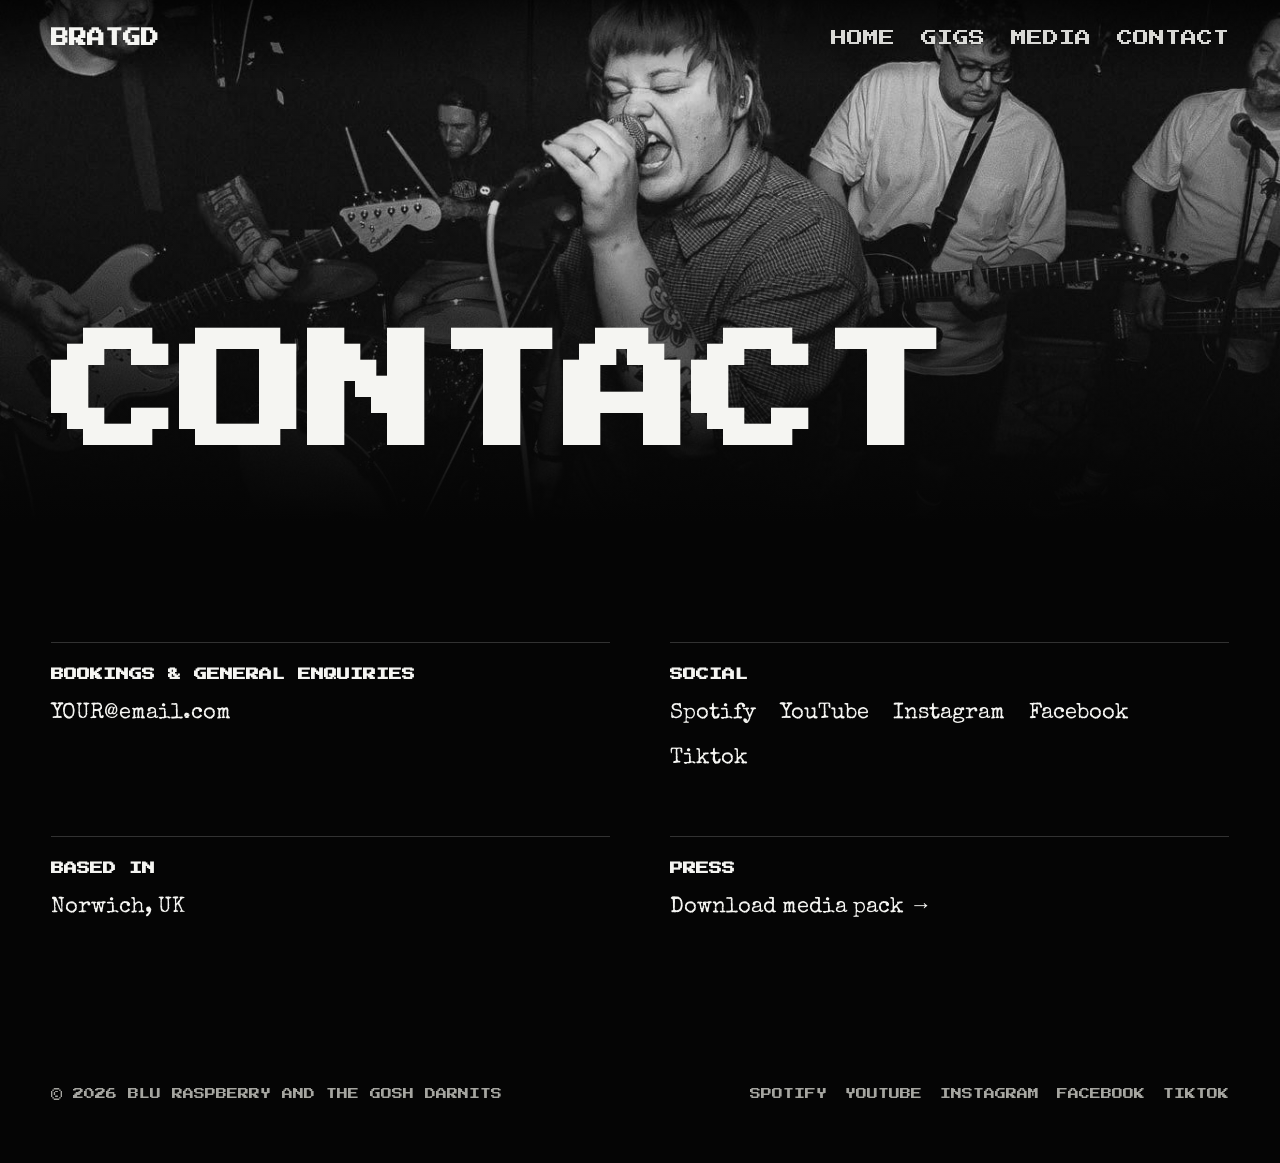
==== contact.html @ cef3042d "Add files via upload" ====
<!doctype html>
<html lang="en">

<head>
  <meta charset="utf-8">
  <meta name="viewport" content="width=device-width, initial-scale=1">

  <title>Contact | Blu Raspberry and the Gosh Darnits</title>

  <meta
    name="description"
    content="Contact Blu Raspberry and the Gosh Darnits — feral pop-punk from Norwich, UK."
  >

  <!-- Google Fonts -->
  <link rel="preconnect" href="https://fonts.googleapis.com">
  <link rel="preconnect" href="https://fonts.gstatic.com" crossorigin>

  <link
    href="https://fonts.googleapis.com/css2?family=Press+Start+2P&family=Special+Elite&display=swap"
    rel="stylesheet"
  >

  <link rel="stylesheet" href="css/style.css">
</head>


<body>

  <!-- =========================
       HEADER
       ========================= -->

  <header class="site-header">

    <a class="wordmark" href="index.html">
      BRATGD
    </a>

    <button
      class="menu-toggle"
      aria-label="Open menu"
      aria-expanded="false"
    >
      ☰
    </button>

    <nav class="main-nav">
      <a href="index.html">Home</a>
      <a href="gigs.html">Gigs</a>
      <a href="media.html">Media</a>
       <!-- Hidden <a href="merch.html">Merch</a> -->
      <a href="contact.html">Contact</a>
    </nav>

  </header>


  <main>

    <!-- =========================
         PAGE HERO
         ========================= -->

    <section class="page-hero">

      <div class="inner">

        <h1>
          Contact
        </h1>

      </div>

    </section>


    <!-- =========================
         CONTACT DETAILS
         ========================= -->

    <section class="section">

      <div class="contact-grid">


        <!-- BOOKINGS -->

        <div class="contact-block">

          <h3>
            Bookings &amp; General Enquiries
          </h3>

          <a href="mailto:YOUR@email.com">
            YOUR@email.com
          </a>

        </div>


        <!-- SOCIAL -->

        <div class="contact-block">

          <h3>
            Social
          </h3>

          <div class="socials">
           <a href="https://open.spotify.com/artist/4R4jSaj4kJsIE6HIiWprp4?si=oIiqCdafR-WMfxySJ2ESaA">Spotify</a>
      		<a href="https://www.youtube.com/channel/UCs3ZRJXBniSOkfigKyU58iQ">YouTube</a>
     		 <a href="https://www.instagram.com/bluraspberryandthegoshdarnits">Instagram</a>
    		 <a href="https://www.facebook.com/profile.php?id=61586484281925">Facebook</a>
		  <a href="https://www.tiktok.com/@bratgdofficial">Tiktok</a>
          </div>

        </div>


        <!-- LOCATION -->

        <div class="contact-block">

          <h3>
            Based in
          </h3>

          <p>
            Norwich, UK
          </p>

        </div>


        <!-- PRESS -->

        <div class="contact-block">

          <h3>
            Press
          </h3>

          <a
            href="media/blu-raspberry-media-pack.zip"
            download
          >
            Download media pack →
          </a>

        </div>


      </div>

    </section>

  </main>


  <!-- =========================
       FOOTER
       ========================= -->

<footer>

    <div>
      © 2026 Blu Raspberry and the Gosh Darnits
    </div>

    <div class="footer-links">
      <a href="https://open.spotify.com/artist/4R4jSaj4kJsIE6HIiWprp4?si=oIiqCdafR-WMfxySJ2ESaA">Spotify</a>
      <a href="https://www.youtube.com/channel/UCs3ZRJXBniSOkfigKyU58iQ">YouTube</a>
      <a href="https://www.instagram.com/bluraspberryandthegoshdarnits">Instagram</a>
      <a href="https://www.facebook.com/profile.php?id=61586484281925">Facebook</a>
	  <a href="https://www.tiktok.com/@bratgdofficial">Tiktok</a>
    </div>

  </footer>



  <script src="script.js"></script>

</body>

</html>
---- css/style.css ----
/* =========================================================
   BLU RASPBERRY AND THE GOSH DARNITS
   Main Stylesheet
   ========================================================= */


/* =========================================================
   1. VARIABLES
   ========================================================= */

:root {
  --bg: #050505;
  --text: #f5f5f2;
  --muted: #a5a5a0;
  --line: rgba(255, 255, 255, 0.18);
  --accent: #69d9ff;

  --max-width: 1280px;
}


/* =========================================================
   2. RESET
   ========================================================= */

* {
  box-sizing: border-box;
  margin: 0;
  padding: 0;
}

html {
  scroll-behavior: smooth;
}

body {
  background: var(--bg);
  color: var(--text);

  font-family: "Special Elite", cursive;
  line-height: 1.45;

  overflow-x: hidden;
}

a {
  color: inherit;
  text-decoration: none;
}

img {
  display: block;
  width: 100%;
}

button,
input {
  font: inherit;
}


/* =========================================================
   3. TYPOGRAPHY
   ========================================================= */
/*
   Headings use Press Start 2P.
   Body copy uses Special Elite.
*/

h1,
h2,
h3,
h4,
h5,
h6,
.kicker,
.contact-block h3,
.merch-card h3 {
  font-family: "Press Start 2P", system-ui;
  line-height: 1.5;
}


/*
   Interface text
*/

.wordmark,
.main-nav,
.menu-toggle,
.eyebrow,
.btn,
.gig-date,
.signup button,
footer {
  font-family: "Press Start 2P", system-ui;
}


/*
   Consistent heading treatment
*/

h1,
h2,
h3,
h4,
h5,
h6,
.kicker,
.eyebrow,
.wordmark,
.gig-date strong,
.gig-date span,
.contact-block h3,
.merch-card h3 {
  text-transform: uppercase;
  letter-spacing: 0;
}

/* =========================================================
   4. HEADER / NAVIGATION
   ========================================================= */

.site-header {
  position: fixed;
  top: 0;
  left: 0;
  right: 0;

  z-index: 100;

  height: 78px;

  display: flex;
  align-items: center;
  justify-content: space-between;

  padding: 0 4vw;

  background: linear-gradient(
    to bottom,
    rgba(0, 0, 0, 0.72),
    rgba(0, 0, 0, 0)
  );
}


.wordmark {
  max-width: 280px;

  font-size: clamp(14px, 1.4vw, 20px);
  font-weight: 900;
  line-height: 1;
}


.main-nav {
  display: flex;
  align-items: center;
  gap: 26px;
}


.main-nav a {
  font-size: 16px;
  text-transform: uppercase;

  opacity: 0.88;

  transition:
    opacity 0.2s ease,
    color 0.2s ease;
}


.main-nav a:hover {
  color: var(--accent);
  opacity: 1;
}


.menu-toggle {
  display: none;

  background: none;
  border: 0;

  color: var(--text);

  font-size: 26px;
  cursor: pointer;
}


/* =========================================================
   5. HERO
   ========================================================= */




.hero {
  position: relative;

  min-height: 100svh;

  display: flex;
  align-items: flex-end;

  overflow: hidden;
}

..hero-video {
  position: absolute;
  inset: 0;
  overflow: hidden;
  background: #000;
}


/* YouTube background video */

.hero-video iframe {
  position: absolute;
  top: 50%;
  left: 50%;

  width: 100vw;
  height: 56.25vw;

  min-width: 177.78vh;
  min-height: 100vh;

  transform: translate(-50%, -50%);

  border: 0;
  pointer-events: none;
}


/* Blue + dark overlay */

.hero-video::after {
  content: "";
  position: absolute;
  inset: 0;

  background:

    radial-gradient(
      circle at 15% 85%,
      rgba(105, 217, 255, 0.18) 0%,
      rgba(105, 217, 255, 0) 40%
    ),

    radial-gradient(
      circle at 90% 15%,
      rgba(105, 217, 255, 0.10) 0%,
      rgba(105, 217, 255, 0) 35%
    ),

    linear-gradient(
      to top,
      rgba(0, 0, 0, 0.9) 0%,
      rgba(0, 0, 0, 0.3) 45%,
      rgba(0, 0, 0, 0.05) 100%
    );

  pointer-events: none;
}

.hero-content {
  position: relative;
  z-index: 2;

  width: min(var(--max-width), 97vw);

  margin: 0 auto;
  padding-bottom: 8vh;

  text-align: center;
}


.eyebrow {
  margin-bottom: 18px;

  color: var(--muted);

  font-size: 11px;
}


.hero h1 {
  max-width: 1200px;
  margin-left: auto;
  margin-right: auto;

  font-family: "Press Start 2P", system-ui;
  font-size: clamp(23px, 5.5vw, 82px);
  font-weight: 400;
  line-height: 1.15;

  color: var(--accent);
  text-align: center;
}

.title-line {
  display: block;
  white-space: nowrap;
}

.bob-title .title-line span {
  display: inline-block;
  animation: letterBob 1.8s ease-in-out infinite;
}

@keyframes letterBob {
  0%,
  100% {
    transform: translateY(0);
  }

  20% {
    transform: translateY(-5px);
  }

  40% {
    transform: translateY(0);
  }
}

.bob-title span:nth-child(1)  { animation-delay: 0s; }
.bob-title span:nth-child(2)  { animation-delay: 0.05s; }
.bob-title span:nth-child(3)  { animation-delay: 0.10s; }
.bob-title span:nth-child(4)  { animation-delay: 0.15s; }
.bob-title span:nth-child(5)  { animation-delay: 0.20s; }
.bob-title span:nth-child(6)  { animation-delay: 0.25s; }
.bob-title span:nth-child(7)  { animation-delay: 0.30s; }
.bob-title span:nth-child(8)  { animation-delay: 0.35s; }
.bob-title span:nth-child(9)  { animation-delay: 0.40s; }
.bob-title span:nth-child(10) { animation-delay: 0.45s; }
.bob-title span:nth-child(11) { animation-delay: 0.50s; }
.bob-title span:nth-child(12) { animation-delay: 0.55s; }
.bob-title span:nth-child(13) { animation-delay: 0.60s; }
.bob-title span:nth-child(14) { animation-delay: 0.65s; }
.bob-title span:nth-child(15) { animation-delay: 0.70s; }
.bob-title span:nth-child(16) { animation-delay: 0.75s; }
.bob-title span:nth-child(17) { animation-delay: 0.80s; }
.bob-title span:nth-child(18) { animation-delay: 0.85s; }
.bob-title span:nth-child(19) { animation-delay: 0.90s; }
.bob-title span:nth-child(20) { animation-delay: 0.95s; }
.bob-title span:nth-child(21) { animation-delay: 1.00s; }
.bob-title span:nth-child(22) { animation-delay: 1.05s; }
.bob-title span:nth-child(23) { animation-delay: 1.10s; }
.bob-title span:nth-child(24) { animation-delay: 1.15s; }
.bob-title span:nth-child(25) { animation-delay: 1.20s; }
.bob-title span:nth-child(26) { animation-delay: 1.25s; }
.bob-title span:nth-child(27) { animation-delay: 1.30s; }
.bob-title span:nth-child(28) { animation-delay: 1.35s; }
.bob-title span:nth-child(29) { animation-delay: 1.40s; }
.bob-title span:nth-child(30) { animation-delay: 1.45s; }
.bob-title span:nth-child(31) { animation-delay: 1.50s; }

.hero-actions {
  display: flex;
  flex-wrap: wrap;
  justify-content: center;
  gap: 14px;

  margin-top: 34px;
}


/* =========================================================
   6. BUTTONS
   ========================================================= */

.btn {
  min-height: 48px;

  display: inline-flex;
  align-items: center;
  justify-content: center;

  padding: 0 22px;

  border: 1px solid var(--text);

  font-size: 11px;
  text-transform: uppercase;

  transition:
    background 0.2s ease,
    color 0.2s ease,
    border-color 0.2s ease;
}


.btn:hover {
  background: var(--text);
  color: var(--bg);
}


.btn.alt {
  background: var(--text);
  color: var(--bg);
}


.btn.alt:hover {
  background: var(--accent);
  border-color: var(--accent);
}


/* =========================================================
   7. GLOBAL SECTIONS
   ========================================================= */

.section {
  width: min(var(--max-width), 92vw);

  margin: 0 auto;
  padding: 120px 0;
}


.section-head {
  display: flex;
  align-items: flex-end;
  justify-content: space-between;

  gap: 20px;

  margin-bottom: 48px;
}


.kicker {
  font-size: clamp(40px, 7vw, 92px);
  font-weight: 900;
  line-height: 0.88;
}


.section-note {
  max-width: 470px;

  color: var(--muted);

  font-size: 15px;
}


/* =========================================================
   8. RELEASE / MUSIC
   ========================================================= */

.release-grid {
  display: grid;
  grid-template-columns: 1.05fr 0.95fr;

  align-items: center;

  gap: 6vw;
}


.release-art {
  aspect-ratio: 1 / 1;

  object-fit: cover;

  background: #111;
}


.release-copy h2 {
  margin-bottom: 22px;

  font-size: clamp(34px, 5vw, 70px);
  line-height: 0.92;
}


.release-copy p {
  max-width: 560px;

  margin-bottom: 30px;

  color: var(--muted);

  font-size: 18px;
}


/* =========================================================
   9. GIGS
   ========================================================= */

.gig-list {
  border-top: 1px solid var(--line);
}


.gig {
  display: grid;
  grid-template-columns: 130px 1fr auto;

  align-items: center;

  gap: 28px;

  padding: 30px 0;

  border-bottom: 1px solid var(--line);
}


.gig-date strong {
  display: block;

  font-size: 40px;
  line-height: 1;
}


.gig-date span {
  display: block;

  margin-top: 6px;

  color: var(--muted);

  font-size: 11px;
}


.gig-info h3 {
  margin-bottom: 5px;

  font-size: 22px;
}


.gig-info p {
  color: var(--muted);
}


/* =========================================================
   10. FEATURE IMAGE
   ========================================================= */

.feature-image {
  position: relative;

  width: 100%;
  min-height: 70vh;

  background:
    url("../images/band-photo-01.jpg")
    center / cover
    no-repeat;
}


.feature-image::after {
  content: "";

  position: absolute;
  inset: 0;

  background: linear-gradient(
    to top,
    rgba(0, 0, 0, 0.68),
    transparent 60%
  );
}


/* =========================================================
   11. VIDEO
   ========================================================= */

.video-wrap {
  aspect-ratio: 16 / 9;

  background: #111;
}


.video-wrap iframe {
  width: 100%;
  height: 100%;

  border: 0;
}


/* =========================================================
   12. MERCH
   ========================================================= */

.merch-grid {
  display: grid;
  grid-template-columns: repeat(3, 1fr);

  gap: 18px;
}


.merch-card {
  min-height: 430px;

  display: flex;
  flex-direction: column;
  justify-content: flex-end;

  padding: 24px;

  border: 1px solid var(--line);

  background:
    linear-gradient(
      to top,
      rgba(0, 0, 0, 0.86),
      rgba(0, 0, 0, 0.1)
    ),
    url("../images/merch-placeholder.jpg")
    center / cover
    no-repeat;
}


.merch-card h3 {
  font-size: 22px;
}


.merch-card p {
  margin-top: 6px;

  color: var(--muted);
}


/* =========================================================
   13. MAILING LIST
   ========================================================= */

.stay-close {
  padding: 100px 4vw;

  text-align: center;

  border-top: 1px solid var(--line);
  border-bottom: 1px solid var(--line);
}


.stay-close h2 {
  font-size: clamp(45px, 8vw, 110px);
  line-height: 0.85;
}


.stay-close p {
  max-width: 520px;

  margin: 25px auto;

  color: var(--muted);
}


.signup {
  max-width: 560px;

  display: flex;

  margin: 0 auto;

  border-bottom: 1px solid var(--text);
}


.signup input {
  flex: 1;

  padding: 18px 0;

  background: transparent;
  border: 0;
  outline: none;

  color: var(--text);
}


.signup button {
  background: none;
  border: 0;

  color: var(--text);

  font-size: 11px;
  text-transform: uppercase;

  cursor: pointer;
}


/* =========================================================
   14. INTERNAL PAGE HERO
   ========================================================= */

.page-hero {
  min-height: 58vh;

  display: flex;
  align-items: flex-end;

  padding: 150px 4vw 70px;

  background:
    linear-gradient(
      to top,
      #050505 0%,
      rgba(5, 5, 5, 0.12) 65%
    ),
    url("../images/band-photo-02.jpg")
    center / cover
    no-repeat;
}


.page-hero .inner {
  width: min(var(--max-width), 92vw);

  margin: 0 auto;
}


.page-hero h1 {
  font-size: clamp(58px, 10vw, 140px);
  line-height: 0.84;
}


/* =========================================================
   15. CONTACT
   ========================================================= */

.contact-grid {
  display: grid;
  grid-template-columns: 1fr 1fr;

  gap: 60px;
}


.contact-block {
  padding-top: 22px;

  border-top: 1px solid var(--line);
}


.contact-block h3 {
  margin-bottom: 14px;

  font-size: 13px;
}


.contact-block a,
.contact-block p {
  font-size: 22px;
}


.socials {
  display: flex;
  flex-wrap: wrap;

  gap: 14px 24px;
}


/* =========================================================
   16. FOOTER
   ========================================================= */

footer {
  width: min(var(--max-width), 92vw);

  display: flex;
  justify-content: space-between;

  gap: 24px;

  margin: 0 auto;
  padding: 42px 0 60px;

  color: var(--muted);

  font-size: 11px;
  text-transform: uppercase;
}


.footer-links {
  display: flex;
  flex-wrap: wrap;

  gap: 18px;
}


/* =========================================================
   17. TABLET
   ========================================================= */

@media (max-width: 900px) {

  .release-grid,
  .contact-grid {
    grid-template-columns: 1fr;
  }


  .merch-grid {
    grid-template-columns: 1fr 1fr;
  }


  .main-nav {
    position: absolute;

    top: 78px;
    left: 0;
    right: 0;

    display: none;
    flex-direction: column;
    align-items: flex-start;

    padding: 24px 4vw 30px;

    background: var(--bg);
  }


  .main-nav.open {
    display: flex;
  }


  .menu-toggle {
    display: block;
  }

}


/* =========================================================
   18. MOBILE
   ========================================================= */

@media (max-width: 650px) {

  .site-header {
    height: 68px;
  }


  .wordmark {
    max-width: 210px;
  }


  .hero-content {
    padding-bottom: 6vh;
  }


  .section {
    padding: 85px 0;
  }


  .section-head {
    display: block;
  }


  .section-note {
    margin-top: 18px;
  }


  .gig {
    grid-template-columns: 75px 1fr;
  }


  .gig .btn {
    grid-column: 2;

    justify-self: start;
  }


  .merch-grid {
    grid-template-columns: 1fr;
  }


  .feature-image {
    min-height: 55vh;
  }


  footer {
    flex-direction: column;
  }

}
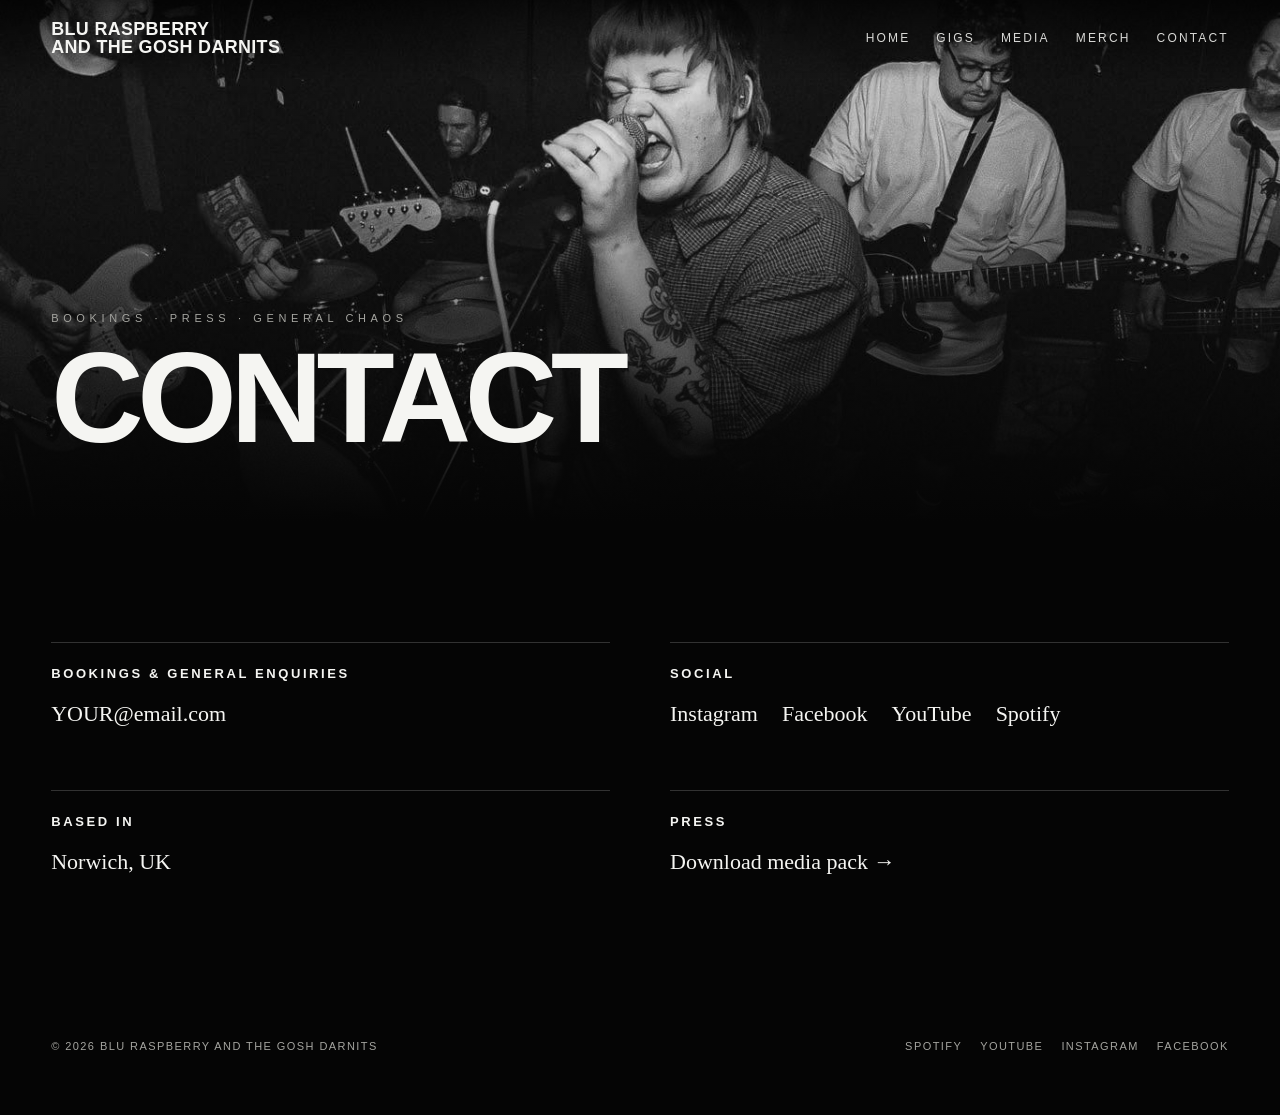
==== commit 71fa2f85: "Add files via upload" ====
--- a/contact.html
+++ b/contact.html
@@ -1,187 +1 @@
-<!doctype html>
-<html lang="en">
-
-<head>
-  <meta charset="utf-8">
-  <meta name="viewport" content="width=device-width, initial-scale=1">
-
-  <title>Contact | Blu Raspberry and the Gosh Darnits</title>
-
-  <meta
-    name="description"
-    content="Contact Blu Raspberry and the Gosh Darnits — feral pop-punk from Norwich, UK."
-  >
-
-  <!-- Google Fonts -->
-  <link rel="preconnect" href="https://fonts.googleapis.com">
-  <link rel="preconnect" href="https://fonts.gstatic.com" crossorigin>
-
-  <link
-    href="https://fonts.googleapis.com/css2?family=Press+Start+2P&family=Special+Elite&display=swap"
-    rel="stylesheet"
-  >
-
-  <link rel="stylesheet" href="css/style.css">
-</head>
-
-
-<body>
-
-  <!-- =========================
-       HEADER
-       ========================= -->
-
-  <header class="site-header">
-
-    <a class="wordmark" href="index.html">
-      BRATGD
-    </a>
-
-    <button
-      class="menu-toggle"
-      aria-label="Open menu"
-      aria-expanded="false"
-    >
-      ☰
-    </button>
-
-    <nav class="main-nav">
-      <a href="index.html">Home</a>
-      <a href="gigs.html">Gigs</a>
-      <a href="media.html">Media</a>
-       <!-- Hidden <a href="merch.html">Merch</a> -->
-      <a href="contact.html">Contact</a>
-    </nav>
-
-  </header>
-
-
-  <main>
-
-    <!-- =========================
-         PAGE HERO
-         ========================= -->
-
-    <section class="page-hero">
-
-      <div class="inner">
-
-        <h1>
-          Contact
-        </h1>
-
-      </div>
-
-    </section>
-
-
-    <!-- =========================
-         CONTACT DETAILS
-         ========================= -->
-
-    <section class="section">
-
-      <div class="contact-grid">
-
-
-        <!-- BOOKINGS -->
-
-        <div class="contact-block">
-
-          <h3>
-            Bookings &amp; General Enquiries
-          </h3>
-
-          <a href="mailto:YOUR@email.com">
-            YOUR@email.com
-          </a>
-
-        </div>
-
-
-        <!-- SOCIAL -->
-
-        <div class="contact-block">
-
-          <h3>
-            Social
-          </h3>
-
-          <div class="socials">
-           <a href="https://open.spotify.com/artist/4R4jSaj4kJsIE6HIiWprp4?si=oIiqCdafR-WMfxySJ2ESaA">Spotify</a>
-      		<a href="https://www.youtube.com/channel/UCs3ZRJXBniSOkfigKyU58iQ">YouTube</a>
-     		 <a href="https://www.instagram.com/bluraspberryandthegoshdarnits">Instagram</a>
-    		 <a href="https://www.facebook.com/profile.php?id=61586484281925">Facebook</a>
-		  <a href="https://www.tiktok.com/@bratgdofficial">Tiktok</a>
-          </div>
-
-        </div>
-
-
-        <!-- LOCATION -->
-
-        <div class="contact-block">
-
-          <h3>
-            Based in
-          </h3>
-
-          <p>
-            Norwich, UK
-          </p>
-
-        </div>
-
-
-        <!-- PRESS -->
-
-        <div class="contact-block">
-
-          <h3>
-            Press
-          </h3>
-
-          <a
-            href="media/blu-raspberry-media-pack.zip"
-            download
-          >
-            Download media pack →
-          </a>
-
-        </div>
-
-
-      </div>
-
-    </section>
-
-  </main>
-
-
-  <!-- =========================
-       FOOTER
-       ========================= -->
-
-<footer>
-
-    <div>
-      © 2026 Blu Raspberry and the Gosh Darnits
-    </div>
-
-    <div class="footer-links">
-      <a href="https://open.spotify.com/artist/4R4jSaj4kJsIE6HIiWprp4?si=oIiqCdafR-WMfxySJ2ESaA">Spotify</a>
-      <a href="https://www.youtube.com/channel/UCs3ZRJXBniSOkfigKyU58iQ">YouTube</a>
-      <a href="https://www.instagram.com/bluraspberryandthegoshdarnits">Instagram</a>
-      <a href="https://www.facebook.com/profile.php?id=61586484281925">Facebook</a>
-	  <a href="https://www.tiktok.com/@bratgdofficial">Tiktok</a>
-    </div>
-
-  </footer>
-
-
-
-  <script src="script.js"></script>
-
-</body>
-
-</html>+<!doctype html><html lang='en'><head><meta charset='utf-8'><meta name='viewport' content='width=device-width,initial-scale=1'><title>Contact | Blu Raspberry and the Gosh Darnits</title><meta name='description' content='Blu Raspberry and the Gosh Darnits — feral pop-punk from Norwich, UK.'><link rel='stylesheet' href='css/style.css'></head><body><header class='site-header'><a class='wordmark' href='index.html'>Blu Raspberry<br>and the Gosh Darnits</a><button class='menu-toggle' aria-label='Open menu'>☰</button><nav class='main-nav'><a href='index.html'>Home</a><a href='gigs.html'>Gigs</a><a href='media.html'>Media</a><a href='merch.html'>Merch</a><a href='contact.html'>Contact</a></nav></header><main><section class='page-hero'><div class='inner'><div class='eyebrow'>Bookings · Press · General chaos</div><h1>Contact</h1></div></section><section class='section'><div class='contact-grid'><div class='contact-block'><h3>Bookings & General Enquiries</h3><a href='mailto:YOUR@email.com'>YOUR@email.com</a></div><div class='contact-block'><h3>Social</h3><div class='socials'><a href='#'>Instagram</a><a href='#'>Facebook</a><a href='#'>YouTube</a><a href='#'>Spotify</a></div></div><div class='contact-block'><h3>Based in</h3><p>Norwich, UK</p></div><div class='contact-block'><h3>Press</h3><a href='media/blu-raspberry-media-pack.zip' download>Download media pack →</a></div></div></section></main><footer><div>© 2026 Blu Raspberry and the Gosh Darnits</div><div class='footer-links'><a href='#'>Spotify</a><a href='#'>YouTube</a><a href='#'>Instagram</a><a href='#'>Facebook</a></div></footer><script src='script.js'></script></body></html>
--- a/css/style.css
+++ b/css/style.css
@@ -1,932 +1,24 @@
-/* =========================================================
-   BLU RASPBERRY AND THE GOSH DARNITS
-   Main Stylesheet
-   ========================================================= */
 
-
-/* =========================================================
-   1. VARIABLES
-   ========================================================= */
-
-:root {
-  --bg: #050505;
-  --text: #f5f5f2;
-  --muted: #a5a5a0;
-  --line: rgba(255, 255, 255, 0.18);
-  --accent: #69d9ff;
-
-  --max-width: 1280px;
+:root{--bg:#050505;--text:#f5f5f2;--muted:#a5a5a0;--line:rgba(255,255,255,.18);--accent:#ff3f9b;--max:1280px}
+*{box-sizing:border-box;margin:0;padding:0}html{scroll-behavior:smooth}body{background:var(--bg);color:var(--text);font-family:'Special Elite', cursive;line-height:1.45;overflow-x:hidden}
+/* Keep the existing bold sans-serif treatment for headings/navigation. */
+h1,h2,h3,h4,h5,h6,
+.wordmark,.main-nav,.menu-toggle,.kicker,.eyebrow,.btn,.gig-date,.signup button,footer{
+  font-family:Arial,Helvetica,sans-serif;
 }
 
-
-/* =========================================================
-   2. RESET
-   ========================================================= */
-
-* {
-  box-sizing: border-box;
-  margin: 0;
-  padding: 0;
-}
-
-html {
-  scroll-behavior: smooth;
-}
-
-body {
-  background: var(--bg);
-  color: var(--text);
-
-  font-family: "Special Elite", cursive;
-  line-height: 1.45;
-
-  overflow-x: hidden;
-}
-
-a {
-  color: inherit;
-  text-decoration: none;
-}
-
-img {
-  display: block;
-  width: 100%;
-}
-
-button,
-input {
-  font: inherit;
-}
-
-
-/* =========================================================
-   3. TYPOGRAPHY
-   ========================================================= */
-/*
-   Headings use Press Start 2P.
-   Body copy uses Special Elite.
-*/
-
-h1,
-h2,
-h3,
-h4,
-h5,
-h6,
-.kicker,
-.contact-block h3,
-.merch-card h3 {
-  font-family: "Press Start 2P", system-ui;
-  line-height: 1.5;
-}
-
-
-/*
-   Interface text
-*/
-
-.wordmark,
-.main-nav,
-.menu-toggle,
-.eyebrow,
-.btn,
-.gig-date,
-.signup button,
-footer {
-  font-family: "Press Start 2P", system-ui;
-}
-
-
-/*
-   Consistent heading treatment
-*/
-
-h1,
-h2,
-h3,
-h4,
-h5,
-h6,
-.kicker,
-.eyebrow,
-.wordmark,
-.gig-date strong,
-.gig-date span,
-.contact-block h3,
-.merch-card h3 {
-  text-transform: uppercase;
-  letter-spacing: 0;
-}
-
-/* =========================================================
-   4. HEADER / NAVIGATION
-   ========================================================= */
-
-.site-header {
-  position: fixed;
-  top: 0;
-  left: 0;
-  right: 0;
-
-  z-index: 100;
-
-  height: 78px;
-
-  display: flex;
-  align-items: center;
-  justify-content: space-between;
-
-  padding: 0 4vw;
-
-  background: linear-gradient(
-    to bottom,
-    rgba(0, 0, 0, 0.72),
-    rgba(0, 0, 0, 0)
-  );
-}
-
-
-.wordmark {
-  max-width: 280px;
-
-  font-size: clamp(14px, 1.4vw, 20px);
-  font-weight: 900;
-  line-height: 1;
-}
-
-
-.main-nav {
-  display: flex;
-  align-items: center;
-  gap: 26px;
-}
-
-
-.main-nav a {
-  font-size: 16px;
-  text-transform: uppercase;
-
-  opacity: 0.88;
-
-  transition:
-    opacity 0.2s ease,
-    color 0.2s ease;
-}
-
-
-.main-nav a:hover {
-  color: var(--accent);
-  opacity: 1;
-}
-
-
-.menu-toggle {
-  display: none;
-
-  background: none;
-  border: 0;
-
-  color: var(--text);
-
-  font-size: 26px;
-  cursor: pointer;
-}
-
-
-/* =========================================================
-   5. HERO
-   ========================================================= */
-
-
-
-
-.hero {
-  position: relative;
-
-  min-height: 100svh;
-
-  display: flex;
-  align-items: flex-end;
-
-  overflow: hidden;
-}
-
-..hero-video {
-  position: absolute;
-  inset: 0;
-  overflow: hidden;
-  background: #000;
-}
-
-
-/* YouTube background video */
-
-.hero-video iframe {
-  position: absolute;
-  top: 50%;
-  left: 50%;
-
-  width: 100vw;
-  height: 56.25vw;
-
-  min-width: 177.78vh;
-  min-height: 100vh;
-
-  transform: translate(-50%, -50%);
-
-  border: 0;
-  pointer-events: none;
-}
-
-
-/* Blue + dark overlay */
-
-.hero-video::after {
-  content: "";
-  position: absolute;
-  inset: 0;
-
-  background:
-
-    radial-gradient(
-      circle at 15% 85%,
-      rgba(105, 217, 255, 0.18) 0%,
-      rgba(105, 217, 255, 0) 40%
-    ),
-
-    radial-gradient(
-      circle at 90% 15%,
-      rgba(105, 217, 255, 0.10) 0%,
-      rgba(105, 217, 255, 0) 35%
-    ),
-
-    linear-gradient(
-      to top,
-      rgba(0, 0, 0, 0.9) 0%,
-      rgba(0, 0, 0, 0.3) 45%,
-      rgba(0, 0, 0, 0.05) 100%
-    );
-
-  pointer-events: none;
-}
-
-.hero-content {
-  position: relative;
-  z-index: 2;
-
-  width: min(var(--max-width), 97vw);
-
-  margin: 0 auto;
-  padding-bottom: 8vh;
-
-  text-align: center;
-}
-
-
-.eyebrow {
-  margin-bottom: 18px;
-
-  color: var(--muted);
-
-  font-size: 11px;
-}
-
-
-.hero h1 {
-  max-width: 1200px;
-  margin-left: auto;
-  margin-right: auto;
-
-  font-family: "Press Start 2P", system-ui;
-  font-size: clamp(23px, 5.5vw, 82px);
-  font-weight: 400;
-  line-height: 1.15;
-
-  color: var(--accent);
-  text-align: center;
-}
-
-.title-line {
-  display: block;
-  white-space: nowrap;
-}
-
-.bob-title .title-line span {
-  display: inline-block;
-  animation: letterBob 1.8s ease-in-out infinite;
-}
-
-@keyframes letterBob {
-  0%,
-  100% {
-    transform: translateY(0);
-  }
-
-  20% {
-    transform: translateY(-5px);
-  }
-
-  40% {
-    transform: translateY(0);
-  }
-}
-
-.bob-title span:nth-child(1)  { animation-delay: 0s; }
-.bob-title span:nth-child(2)  { animation-delay: 0.05s; }
-.bob-title span:nth-child(3)  { animation-delay: 0.10s; }
-.bob-title span:nth-child(4)  { animation-delay: 0.15s; }
-.bob-title span:nth-child(5)  { animation-delay: 0.20s; }
-.bob-title span:nth-child(6)  { animation-delay: 0.25s; }
-.bob-title span:nth-child(7)  { animation-delay: 0.30s; }
-.bob-title span:nth-child(8)  { animation-delay: 0.35s; }
-.bob-title span:nth-child(9)  { animation-delay: 0.40s; }
-.bob-title span:nth-child(10) { animation-delay: 0.45s; }
-.bob-title span:nth-child(11) { animation-delay: 0.50s; }
-.bob-title span:nth-child(12) { animation-delay: 0.55s; }
-.bob-title span:nth-child(13) { animation-delay: 0.60s; }
-.bob-title span:nth-child(14) { animation-delay: 0.65s; }
-.bob-title span:nth-child(15) { animation-delay: 0.70s; }
-.bob-title span:nth-child(16) { animation-delay: 0.75s; }
-.bob-title span:nth-child(17) { animation-delay: 0.80s; }
-.bob-title span:nth-child(18) { animation-delay: 0.85s; }
-.bob-title span:nth-child(19) { animation-delay: 0.90s; }
-.bob-title span:nth-child(20) { animation-delay: 0.95s; }
-.bob-title span:nth-child(21) { animation-delay: 1.00s; }
-.bob-title span:nth-child(22) { animation-delay: 1.05s; }
-.bob-title span:nth-child(23) { animation-delay: 1.10s; }
-.bob-title span:nth-child(24) { animation-delay: 1.15s; }
-.bob-title span:nth-child(25) { animation-delay: 1.20s; }
-.bob-title span:nth-child(26) { animation-delay: 1.25s; }
-.bob-title span:nth-child(27) { animation-delay: 1.30s; }
-.bob-title span:nth-child(28) { animation-delay: 1.35s; }
-.bob-title span:nth-child(29) { animation-delay: 1.40s; }
-.bob-title span:nth-child(30) { animation-delay: 1.45s; }
-.bob-title span:nth-child(31) { animation-delay: 1.50s; }
-
-.hero-actions {
-  display: flex;
-  flex-wrap: wrap;
-  justify-content: center;
-  gap: 14px;
-
-  margin-top: 34px;
-}
-
-
-/* =========================================================
-   6. BUTTONS
-   ========================================================= */
-
-.btn {
-  min-height: 48px;
-
-  display: inline-flex;
-  align-items: center;
-  justify-content: center;
-
-  padding: 0 22px;
-
-  border: 1px solid var(--text);
-
-  font-size: 11px;
-  text-transform: uppercase;
-
-  transition:
-    background 0.2s ease,
-    color 0.2s ease,
-    border-color 0.2s ease;
-}
-
-
-.btn:hover {
-  background: var(--text);
-  color: var(--bg);
-}
-
-
-.btn.alt {
-  background: var(--text);
-  color: var(--bg);
-}
-
-
-.btn.alt:hover {
-  background: var(--accent);
-  border-color: var(--accent);
-}
-
-
-/* =========================================================
-   7. GLOBAL SECTIONS
-   ========================================================= */
-
-.section {
-  width: min(var(--max-width), 92vw);
-
-  margin: 0 auto;
-  padding: 120px 0;
-}
-
-
-.section-head {
-  display: flex;
-  align-items: flex-end;
-  justify-content: space-between;
-
-  gap: 20px;
-
-  margin-bottom: 48px;
-}
-
-
-.kicker {
-  font-size: clamp(40px, 7vw, 92px);
-  font-weight: 900;
-  line-height: 0.88;
-}
-
-
-.section-note {
-  max-width: 470px;
-
-  color: var(--muted);
-
-  font-size: 15px;
-}
-
-
-/* =========================================================
-   8. RELEASE / MUSIC
-   ========================================================= */
-
-.release-grid {
-  display: grid;
-  grid-template-columns: 1.05fr 0.95fr;
-
-  align-items: center;
-
-  gap: 6vw;
-}
-
-
-.release-art {
-  aspect-ratio: 1 / 1;
-
-  object-fit: cover;
-
-  background: #111;
-}
-
-
-.release-copy h2 {
-  margin-bottom: 22px;
-
-  font-size: clamp(34px, 5vw, 70px);
-  line-height: 0.92;
-}
-
-
-.release-copy p {
-  max-width: 560px;
-
-  margin-bottom: 30px;
-
-  color: var(--muted);
-
-  font-size: 18px;
-}
-
-
-/* =========================================================
-   9. GIGS
-   ========================================================= */
-
-.gig-list {
-  border-top: 1px solid var(--line);
-}
-
-
-.gig {
-  display: grid;
-  grid-template-columns: 130px 1fr auto;
-
-  align-items: center;
-
-  gap: 28px;
-
-  padding: 30px 0;
-
-  border-bottom: 1px solid var(--line);
-}
-
-
-.gig-date strong {
-  display: block;
-
-  font-size: 40px;
-  line-height: 1;
-}
-
-
-.gig-date span {
-  display: block;
-
-  margin-top: 6px;
-
-  color: var(--muted);
-
-  font-size: 11px;
-}
-
-
-.gig-info h3 {
-  margin-bottom: 5px;
-
-  font-size: 22px;
-}
-
-
-.gig-info p {
-  color: var(--muted);
-}
-
-
-/* =========================================================
-   10. FEATURE IMAGE
-   ========================================================= */
-
-.feature-image {
-  position: relative;
-
-  width: 100%;
-  min-height: 70vh;
-
-  background:
-    url("../images/band-photo-01.jpg")
-    center / cover
-    no-repeat;
-}
-
-
-.feature-image::after {
-  content: "";
-
-  position: absolute;
-  inset: 0;
-
-  background: linear-gradient(
-    to top,
-    rgba(0, 0, 0, 0.68),
-    transparent 60%
-  );
-}
-
-
-/* =========================================================
-   11. VIDEO
-   ========================================================= */
-
-.video-wrap {
-  aspect-ratio: 16 / 9;
-
-  background: #111;
-}
-
-
-.video-wrap iframe {
-  width: 100%;
-  height: 100%;
-
-  border: 0;
-}
-
-
-/* =========================================================
-   12. MERCH
-   ========================================================= */
-
-.merch-grid {
-  display: grid;
-  grid-template-columns: repeat(3, 1fr);
-
-  gap: 18px;
-}
-
-
-.merch-card {
-  min-height: 430px;
-
-  display: flex;
-  flex-direction: column;
-  justify-content: flex-end;
-
-  padding: 24px;
-
-  border: 1px solid var(--line);
-
-  background:
-    linear-gradient(
-      to top,
-      rgba(0, 0, 0, 0.86),
-      rgba(0, 0, 0, 0.1)
-    ),
-    url("../images/merch-placeholder.jpg")
-    center / cover
-    no-repeat;
-}
-
-
-.merch-card h3 {
-  font-size: 22px;
-}
-
-
-.merch-card p {
-  margin-top: 6px;
-
-  color: var(--muted);
-}
-
-
-/* =========================================================
-   13. MAILING LIST
-   ========================================================= */
-
-.stay-close {
-  padding: 100px 4vw;
-
-  text-align: center;
-
-  border-top: 1px solid var(--line);
-  border-bottom: 1px solid var(--line);
-}
-
-
-.stay-close h2 {
-  font-size: clamp(45px, 8vw, 110px);
-  line-height: 0.85;
-}
-
-
-.stay-close p {
-  max-width: 520px;
-
-  margin: 25px auto;
-
-  color: var(--muted);
-}
-
-
-.signup {
-  max-width: 560px;
-
-  display: flex;
-
-  margin: 0 auto;
-
-  border-bottom: 1px solid var(--text);
-}
-
-
-.signup input {
-  flex: 1;
-
-  padding: 18px 0;
-
-  background: transparent;
-  border: 0;
-  outline: none;
-
-  color: var(--text);
-}
-
-
-.signup button {
-  background: none;
-  border: 0;
-
-  color: var(--text);
-
-  font-size: 11px;
-  text-transform: uppercase;
-
-  cursor: pointer;
-}
-
-
-/* =========================================================
-   14. INTERNAL PAGE HERO
-   ========================================================= */
-
-.page-hero {
-  min-height: 58vh;
-
-  display: flex;
-  align-items: flex-end;
-
-  padding: 150px 4vw 70px;
-
-  background:
-    linear-gradient(
-      to top,
-      #050505 0%,
-      rgba(5, 5, 5, 0.12) 65%
-    ),
-    url("../images/band-photo-02.jpg")
-    center / cover
-    no-repeat;
-}
-
-
-.page-hero .inner {
-  width: min(var(--max-width), 92vw);
-
-  margin: 0 auto;
-}
-
-
-.page-hero h1 {
-  font-size: clamp(58px, 10vw, 140px);
-  line-height: 0.84;
-}
-
-
-/* =========================================================
-   15. CONTACT
-   ========================================================= */
-
-.contact-grid {
-  display: grid;
-  grid-template-columns: 1fr 1fr;
-
-  gap: 60px;
-}
-
-
-.contact-block {
-  padding-top: 22px;
-
-  border-top: 1px solid var(--line);
-}
-
-
-.contact-block h3 {
-  margin-bottom: 14px;
-
-  font-size: 13px;
-}
-
-
-.contact-block a,
-.contact-block p {
-  font-size: 22px;
-}
-
-
-.socials {
-  display: flex;
-  flex-wrap: wrap;
-
-  gap: 14px 24px;
-}
-
-
-/* =========================================================
-   16. FOOTER
-   ========================================================= */
-
-footer {
-  width: min(var(--max-width), 92vw);
-
-  display: flex;
-  justify-content: space-between;
-
-  gap: 24px;
-
-  margin: 0 auto;
-  padding: 42px 0 60px;
-
-  color: var(--muted);
-
-  font-size: 11px;
-  text-transform: uppercase;
-}
-
-
-.footer-links {
-  display: flex;
-  flex-wrap: wrap;
-
-  gap: 18px;
-}
-
-
-/* =========================================================
-   17. TABLET
-   ========================================================= */
-
-@media (max-width: 900px) {
-
-  .release-grid,
-  .contact-grid {
-    grid-template-columns: 1fr;
-  }
-
-
-  .merch-grid {
-    grid-template-columns: 1fr 1fr;
-  }
-
-
-  .main-nav {
-    position: absolute;
-
-    top: 78px;
-    left: 0;
-    right: 0;
-
-    display: none;
-    flex-direction: column;
-    align-items: flex-start;
-
-    padding: 24px 4vw 30px;
-
-    background: var(--bg);
-  }
-
-
-  .main-nav.open {
-    display: flex;
-  }
-
-
-  .menu-toggle {
-    display: block;
-  }
-
-}
-
-
-/* =========================================================
-   18. MOBILE
-   ========================================================= */
-
-@media (max-width: 650px) {
-
-  .site-header {
-    height: 68px;
-  }
-
-
-  .wordmark {
-    max-width: 210px;
-  }
-
-
-  .hero-content {
-    padding-bottom: 6vh;
-  }
-
-
-  .section {
-    padding: 85px 0;
-  }
-
-
-  .section-head {
-    display: block;
-  }
-
-
-  .section-note {
-    margin-top: 18px;
-  }
-
-
-  .gig {
-    grid-template-columns: 75px 1fr;
-  }
-
-
-  .gig .btn {
-    grid-column: 2;
-
-    justify-self: start;
-  }
-
-
-  .merch-grid {
-    grid-template-columns: 1fr;
-  }
-
-
-  .feature-image {
-    min-height: 55vh;
-  }
-
-
-  footer {
-    flex-direction: column;
-  }
-
-}+a{color:inherit;text-decoration:none}img{display:block;width:100%}button,input{font:inherit}
+.site-header{position:fixed;inset:0 0 auto 0;z-index:100;height:78px;padding:0 4vw;display:flex;align-items:center;justify-content:space-between;background:linear-gradient(to bottom,rgba(0,0,0,.72),rgba(0,0,0,0))}.wordmark{font-weight:900;text-transform:uppercase;letter-spacing:.02em;font-size:clamp(14px,1.4vw,20px);max-width:280px;line-height:1}.main-nav{display:flex;gap:26px;align-items:center}.main-nav a{text-transform:uppercase;font-size:12px;letter-spacing:.18em;opacity:.88}.main-nav a:hover{opacity:1;color:var(--accent)}.menu-toggle{display:none;background:none;border:0;color:var(--text);font-size:26px;cursor:pointer}
+.hero{min-height:100svh;position:relative;display:flex;align-items:flex-end;overflow:hidden}.hero-image{position:absolute;inset:0;background:linear-gradient(to top,rgba(0,0,0,.9) 0%,rgba(0,0,0,.3) 45%,rgba(0,0,0,.05) 100%),url('../images/band-header.jpg') center/cover no-repeat}.hero-content{position:relative;z-index:2;width:min(var(--max),92vw);margin:0 auto;padding:0 0 8vh}.eyebrow{text-transform:uppercase;letter-spacing:.42em;font-size:11px;margin-bottom:18px;color:var(--muted)}.hero h1{text-transform:uppercase;font-size:clamp(52px,10vw,148px);line-height:.82;letter-spacing:-.06em;max-width:1100px}.hero-actions{display:flex;gap:14px;flex-wrap:wrap;margin-top:34px}
+.btn{display:inline-flex;align-items:center;justify-content:center;min-height:48px;padding:0 22px;border:1px solid var(--text);text-transform:uppercase;letter-spacing:.18em;font-size:11px;transition:.2s ease}.btn:hover{background:var(--text);color:var(--bg)}.btn.alt{background:var(--text);color:var(--bg)}.btn.alt:hover{background:var(--accent);border-color:var(--accent)}
+.section{width:min(var(--max),92vw);margin:0 auto;padding:120px 0}.section-head{margin-bottom:48px;display:flex;align-items:end;justify-content:space-between;gap:20px}.kicker{font-size:clamp(40px,7vw,92px);text-transform:lowercase;letter-spacing:.26em;line-height:.88;font-weight:900}.section-note{max-width:470px;color:var(--muted);font-size:15px}
+.release-grid{display:grid;grid-template-columns:1.05fr .95fr;gap:6vw;align-items:center}.release-art{aspect-ratio:1/1;object-fit:cover;background:#111}.release-copy h2{text-transform:uppercase;font-size:clamp(34px,5vw,70px);line-height:.92;margin-bottom:22px}.release-copy p{color:var(--muted);font-size:18px;max-width:560px;margin-bottom:30px}
+.gig-list{border-top:1px solid var(--line)}.gig{display:grid;grid-template-columns:130px 1fr auto;gap:28px;align-items:center;padding:30px 0;border-bottom:1px solid var(--line)}.gig-date strong{display:block;font-size:40px;line-height:1}.gig-date span{display:block;font-size:11px;letter-spacing:.25em;color:var(--muted);margin-top:6px}.gig-info h3{font-size:22px;text-transform:uppercase;margin-bottom:5px}.gig-info p{color:var(--muted)}
+.feature-image{width:100%;min-height:70vh;background:url('../images/band-photo-01.jpg') center/cover no-repeat;position:relative}.feature-image::after{content:'';position:absolute;inset:0;background:linear-gradient(to top,rgba(0,0,0,.68),transparent 60%)}.video-wrap{aspect-ratio:16/9;background:#111}.video-wrap iframe{width:100%;height:100%;border:0}
+.merch-grid{display:grid;grid-template-columns:repeat(3,1fr);gap:18px}.merch-card{border:1px solid var(--line);min-height:430px;display:flex;flex-direction:column;justify-content:flex-end;padding:24px;background:linear-gradient(to top,rgba(0,0,0,.86),rgba(0,0,0,.1)),url('../images/merch-placeholder.jpg') center/cover no-repeat}.merch-card h3{font-size:22px;text-transform:uppercase}.merch-card p{color:var(--muted);margin-top:6px}
+.stay-close{text-align:center;border-top:1px solid var(--line);border-bottom:1px solid var(--line);padding:100px 4vw}.stay-close h2{font-size:clamp(45px,8vw,110px);letter-spacing:.24em;text-transform:lowercase;line-height:.85}.stay-close p{color:var(--muted);margin:25px auto;max-width:520px}.signup{display:flex;max-width:560px;margin:0 auto;border-bottom:1px solid var(--text)}.signup input{flex:1;background:transparent;color:var(--text);border:0;outline:none;padding:18px 0}.signup button{background:none;color:var(--text);border:0;text-transform:uppercase;letter-spacing:.15em;font-size:11px;cursor:pointer}
+.page-hero{min-height:58vh;display:flex;align-items:end;padding:150px 4vw 70px;background:linear-gradient(to top,#050505 0%,rgba(5,5,5,.12) 65%),url('../images/band-photo-02.jpg') center/cover no-repeat}.page-hero .inner{width:min(var(--max),92vw);margin:0 auto}.page-hero h1{text-transform:uppercase;font-size:clamp(58px,10vw,140px);line-height:.84;letter-spacing:-.05em}
+.contact-grid{display:grid;grid-template-columns:1fr 1fr;gap:60px}.contact-block{border-top:1px solid var(--line);padding-top:22px}.contact-block h3{text-transform:uppercase;font-size:13px;letter-spacing:.2em;margin-bottom:14px}.contact-block a,.contact-block p{font-size:22px}.socials{display:flex;flex-wrap:wrap;gap:14px 24px}
+footer{width:min(var(--max),92vw);margin:0 auto;padding:42px 0 60px;display:flex;justify-content:space-between;gap:24px;color:var(--muted);font-size:11px;text-transform:uppercase;letter-spacing:.13em}.footer-links{display:flex;gap:18px;flex-wrap:wrap}
+@media(max-width:900px){.release-grid,.contact-grid{grid-template-columns:1fr}.merch-grid{grid-template-columns:1fr 1fr}.main-nav{position:absolute;top:78px;left:0;right:0;display:none;flex-direction:column;align-items:flex-start;background:#050505;padding:24px 4vw 30px}.main-nav.open{display:flex}.menu-toggle{display:block}}
+@media(max-width:650px){.site-header{height:68px}.wordmark{max-width:210px}.hero-content{padding-bottom:6vh}.section{padding:85px 0}.section-head{display:block}.section-note{margin-top:18px}.gig{grid-template-columns:75px 1fr}.gig .btn{grid-column:2;justify-self:start}.merch-grid{grid-template-columns:1fr}.feature-image{min-height:55vh}footer{flex-direction:column}}
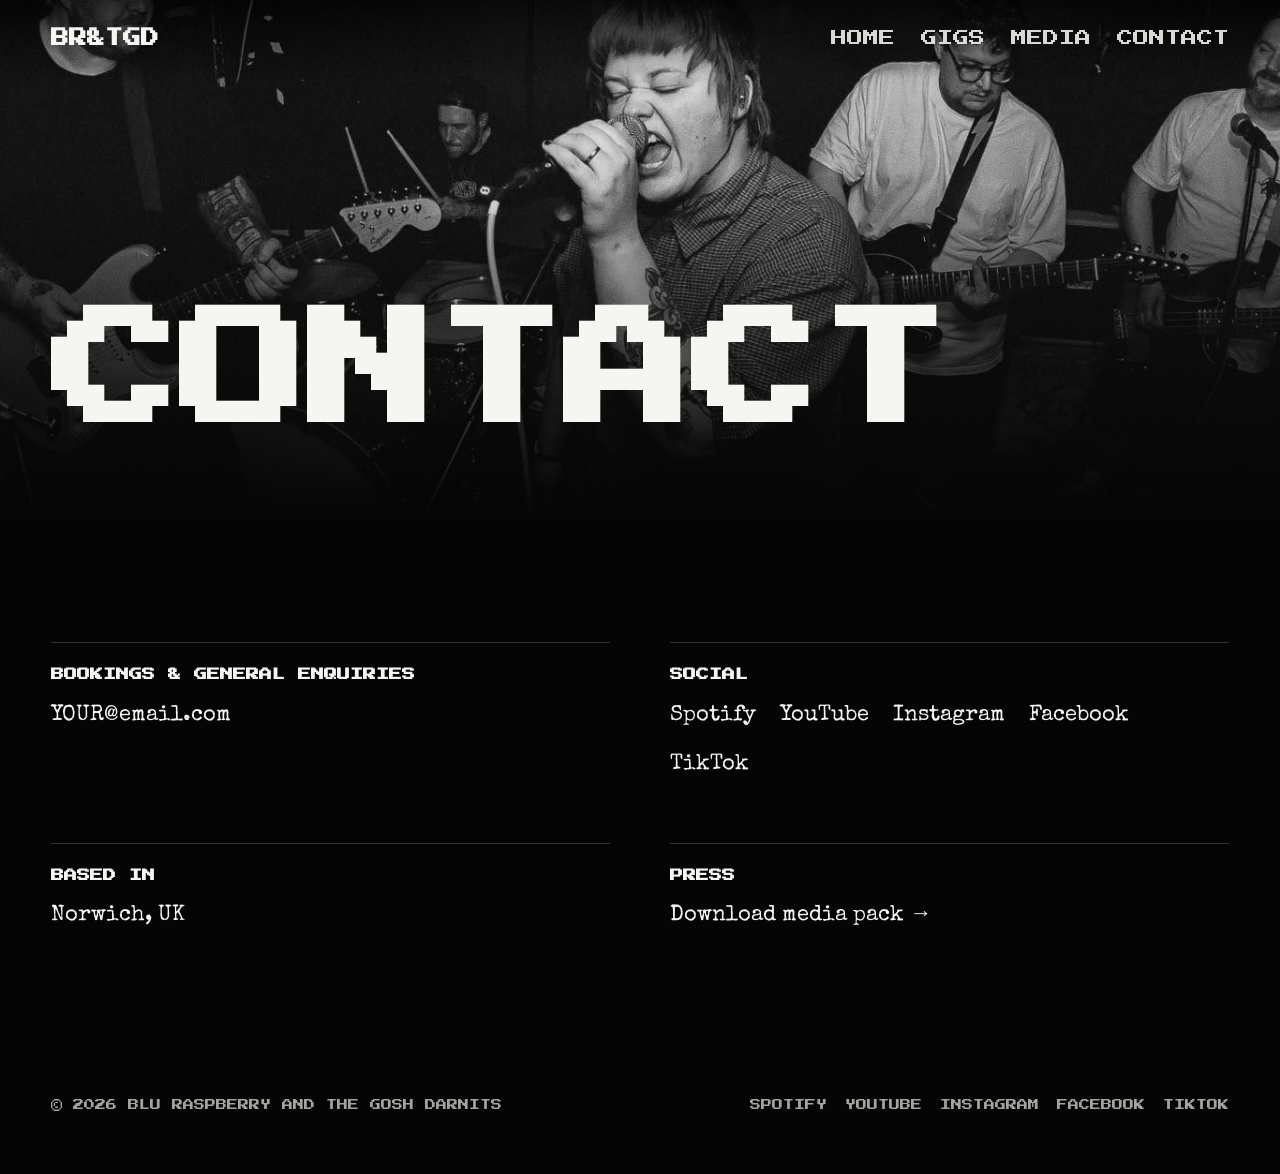
==== commit f8c4ca87: "Add files via upload" ====
--- a/contact.html
+++ b/contact.html
@@ -1 +1,330 @@
-<!doctype html><html lang='en'><head><meta charset='utf-8'><meta name='viewport' content='width=device-width,initial-scale=1'><title>Contact | Blu Raspberry and the Gosh Darnits</title><meta name='description' content='Blu Raspberry and the Gosh Darnits — feral pop-punk from Norwich, UK.'><link rel='stylesheet' href='css/style.css'></head><body><header class='site-header'><a class='wordmark' href='index.html'>Blu Raspberry<br>and the Gosh Darnits</a><button class='menu-toggle' aria-label='Open menu'>☰</button><nav class='main-nav'><a href='index.html'>Home</a><a href='gigs.html'>Gigs</a><a href='media.html'>Media</a><a href='merch.html'>Merch</a><a href='contact.html'>Contact</a></nav></header><main><section class='page-hero'><div class='inner'><div class='eyebrow'>Bookings · Press · General chaos</div><h1>Contact</h1></div></section><section class='section'><div class='contact-grid'><div class='contact-block'><h3>Bookings & General Enquiries</h3><a href='mailto:YOUR@email.com'>YOUR@email.com</a></div><div class='contact-block'><h3>Social</h3><div class='socials'><a href='#'>Instagram</a><a href='#'>Facebook</a><a href='#'>YouTube</a><a href='#'>Spotify</a></div></div><div class='contact-block'><h3>Based in</h3><p>Norwich, UK</p></div><div class='contact-block'><h3>Press</h3><a href='media/blu-raspberry-media-pack.zip' download>Download media pack →</a></div></div></section></main><footer><div>© 2026 Blu Raspberry and the Gosh Darnits</div><div class='footer-links'><a href='#'>Spotify</a><a href='#'>YouTube</a><a href='#'>Instagram</a><a href='#'>Facebook</a></div></footer><script src='script.js'></script></body></html>+<!doctype html>
+<html lang="en">
+
+<head>
+
+  <meta charset="utf-8">
+
+  <meta
+    name="viewport"
+    content="width=device-width, initial-scale=1"
+  >
+
+  <title>Contact | Blu Raspberry and the Gosh Darnits</title>
+
+  <meta
+    name="description"
+    content="Blu Raspberry and the Gosh Darnits — feral pop-punk from Norwich, UK."
+  >
+
+
+  <!-- GOOGLE FONTS -->
+
+  <link
+    rel="preconnect"
+    href="https://fonts.googleapis.com"
+  >
+
+  <link
+    rel="preconnect"
+    href="https://fonts.gstatic.com"
+    crossorigin
+  >
+
+  <link
+    href="https://fonts.googleapis.com/css2?family=Press+Start+2P&family=Special+Elite&display=swap"
+    rel="stylesheet"
+  >
+
+
+  <!-- STYLES -->
+
+  <link
+    rel="stylesheet"
+    href="css/style.css"
+  >
+
+</head>
+
+
+<body>
+
+
+  <!-- =====================================================
+       HEADER
+       ===================================================== -->
+
+  <header class="site-header">
+
+    <a
+      class="wordmark"
+      href="index.html"
+    >
+      BR&amp;TGD
+    </a>
+
+
+    <button
+      class="menu-toggle"
+      aria-label="Open menu"
+      aria-expanded="false"
+    >
+      ☰
+    </button>
+
+
+    <nav class="main-nav">
+
+      <a href="index.html">
+        Home
+      </a>
+
+      <a href="gigs.html">
+        Gigs
+      </a>
+
+      <a href="media.html">
+        Media
+      </a>
+
+      <a href="contact.html">
+        Contact
+      </a>
+
+    </nav>
+
+  </header>
+
+
+
+  <!-- =====================================================
+       MAIN CONTENT
+       ===================================================== -->
+
+  <main>
+
+
+    <!-- ===================================================
+         PAGE HERO
+         =================================================== -->
+
+    <section class="page-hero">
+
+      <div class="inner">
+
+        <h1>
+          Contact
+        </h1>
+
+      </div>
+
+    </section>
+
+
+
+    <!-- ===================================================
+         CONTACT DETAILS
+         =================================================== -->
+
+    <section class="section">
+
+      <div class="contact-grid">
+
+
+        <!-- BOOKINGS -->
+
+        <div class="contact-block">
+
+          <h3>
+            Bookings &amp; General Enquiries
+          </h3>
+
+          <a href="mailto:YOUR@email.com">
+            YOUR@email.com
+          </a>
+
+        </div>
+
+
+
+        <!-- SOCIAL -->
+
+        <div class="contact-block">
+
+          <h3>
+            Social
+          </h3>
+
+
+          <div class="socials">
+
+            <a
+              href="https://open.spotify.com/artist/4R4jSaj4kJsIE6HIiWprp4?si=oIiqCdafR-WMfxySJ2ESaA"
+              target="_blank"
+              rel="noopener"
+            >
+              Spotify
+            </a>
+
+
+            <a
+              href="https://www.youtube.com/channel/UCs3ZRJXBniSOkfigKyU58iQ"
+              target="_blank"
+              rel="noopener"
+            >
+              YouTube
+            </a>
+
+
+            <a
+              href="https://www.instagram.com/bluraspberryandthegoshdarnits"
+              target="_blank"
+              rel="noopener"
+            >
+              Instagram
+            </a>
+
+
+            <a
+              href="https://www.facebook.com/profile.php?id=61586484281925"
+              target="_blank"
+              rel="noopener"
+            >
+              Facebook
+            </a>
+
+
+            <a
+              href="https://www.tiktok.com/@bratgdofficial"
+              target="_blank"
+              rel="noopener"
+            >
+              TikTok
+            </a>
+
+          </div>
+
+        </div>
+
+
+
+        <!-- LOCATION -->
+
+        <div class="contact-block">
+
+          <h3>
+            Based in
+          </h3>
+
+          <p>
+            Norwich, UK
+          </p>
+
+        </div>
+
+
+
+        <!-- PRESS -->
+
+        <div class="contact-block">
+
+          <h3>
+            Press
+          </h3>
+
+          <a
+            href="media/blu-raspberry-media-pack.zip"
+            download
+          >
+            Download media pack →
+          </a>
+
+        </div>
+
+
+      </div>
+
+    </section>
+
+
+  </main>
+
+
+
+  <!-- =====================================================
+       FOOTER
+       ===================================================== -->
+
+  <footer>
+
+
+    <div>
+      © 2026 Blu Raspberry and the Gosh Darnits
+    </div>
+
+
+    <div class="footer-links">
+
+
+      <a
+        href="https://open.spotify.com/artist/4R4jSaj4kJsIE6HIiWprp4?si=oIiqCdafR-WMfxySJ2ESaA"
+        target="_blank"
+        rel="noopener"
+      >
+        Spotify
+      </a>
+
+
+      <a
+        href="https://www.youtube.com/channel/UCs3ZRJXBniSOkfigKyU58iQ"
+        target="_blank"
+        rel="noopener"
+      >
+        YouTube
+      </a>
+
+
+      <a
+        href="https://www.instagram.com/bluraspberryandthegoshdarnits"
+        target="_blank"
+        rel="noopener"
+      >
+        Instagram
+      </a>
+
+
+      <a
+        href="https://www.facebook.com/profile.php?id=61586484281925"
+        target="_blank"
+        rel="noopener"
+      >
+        Facebook
+      </a>
+
+
+      <a
+        href="https://www.tiktok.com/@bratgdofficial"
+        target="_blank"
+        rel="noopener"
+      >
+        TikTok
+      </a>
+
+
+    </div>
+
+
+  </footer>
+
+
+
+  <!-- =====================================================
+       JAVASCRIPT
+       ===================================================== -->
+
+  <script src="script.js"></script>
+
+
+</body>
+
+</html>
--- a/css/style.css
+++ b/css/style.css
@@ -1,24 +1,1243 @@
-
-:root{--bg:#050505;--text:#f5f5f2;--muted:#a5a5a0;--line:rgba(255,255,255,.18);--accent:#ff3f9b;--max:1280px}
-*{box-sizing:border-box;margin:0;padding:0}html{scroll-behavior:smooth}body{background:var(--bg);color:var(--text);font-family:'Special Elite', cursive;line-height:1.45;overflow-x:hidden}
-/* Keep the existing bold sans-serif treatment for headings/navigation. */
-h1,h2,h3,h4,h5,h6,
-.wordmark,.main-nav,.menu-toggle,.kicker,.eyebrow,.btn,.gig-date,.signup button,footer{
-  font-family:Arial,Helvetica,sans-serif;
-}
-
-a{color:inherit;text-decoration:none}img{display:block;width:100%}button,input{font:inherit}
-.site-header{position:fixed;inset:0 0 auto 0;z-index:100;height:78px;padding:0 4vw;display:flex;align-items:center;justify-content:space-between;background:linear-gradient(to bottom,rgba(0,0,0,.72),rgba(0,0,0,0))}.wordmark{font-weight:900;text-transform:uppercase;letter-spacing:.02em;font-size:clamp(14px,1.4vw,20px);max-width:280px;line-height:1}.main-nav{display:flex;gap:26px;align-items:center}.main-nav a{text-transform:uppercase;font-size:12px;letter-spacing:.18em;opacity:.88}.main-nav a:hover{opacity:1;color:var(--accent)}.menu-toggle{display:none;background:none;border:0;color:var(--text);font-size:26px;cursor:pointer}
-.hero{min-height:100svh;position:relative;display:flex;align-items:flex-end;overflow:hidden}.hero-image{position:absolute;inset:0;background:linear-gradient(to top,rgba(0,0,0,.9) 0%,rgba(0,0,0,.3) 45%,rgba(0,0,0,.05) 100%),url('../images/band-header.jpg') center/cover no-repeat}.hero-content{position:relative;z-index:2;width:min(var(--max),92vw);margin:0 auto;padding:0 0 8vh}.eyebrow{text-transform:uppercase;letter-spacing:.42em;font-size:11px;margin-bottom:18px;color:var(--muted)}.hero h1{text-transform:uppercase;font-size:clamp(52px,10vw,148px);line-height:.82;letter-spacing:-.06em;max-width:1100px}.hero-actions{display:flex;gap:14px;flex-wrap:wrap;margin-top:34px}
-.btn{display:inline-flex;align-items:center;justify-content:center;min-height:48px;padding:0 22px;border:1px solid var(--text);text-transform:uppercase;letter-spacing:.18em;font-size:11px;transition:.2s ease}.btn:hover{background:var(--text);color:var(--bg)}.btn.alt{background:var(--text);color:var(--bg)}.btn.alt:hover{background:var(--accent);border-color:var(--accent)}
-.section{width:min(var(--max),92vw);margin:0 auto;padding:120px 0}.section-head{margin-bottom:48px;display:flex;align-items:end;justify-content:space-between;gap:20px}.kicker{font-size:clamp(40px,7vw,92px);text-transform:lowercase;letter-spacing:.26em;line-height:.88;font-weight:900}.section-note{max-width:470px;color:var(--muted);font-size:15px}
-.release-grid{display:grid;grid-template-columns:1.05fr .95fr;gap:6vw;align-items:center}.release-art{aspect-ratio:1/1;object-fit:cover;background:#111}.release-copy h2{text-transform:uppercase;font-size:clamp(34px,5vw,70px);line-height:.92;margin-bottom:22px}.release-copy p{color:var(--muted);font-size:18px;max-width:560px;margin-bottom:30px}
-.gig-list{border-top:1px solid var(--line)}.gig{display:grid;grid-template-columns:130px 1fr auto;gap:28px;align-items:center;padding:30px 0;border-bottom:1px solid var(--line)}.gig-date strong{display:block;font-size:40px;line-height:1}.gig-date span{display:block;font-size:11px;letter-spacing:.25em;color:var(--muted);margin-top:6px}.gig-info h3{font-size:22px;text-transform:uppercase;margin-bottom:5px}.gig-info p{color:var(--muted)}
-.feature-image{width:100%;min-height:70vh;background:url('../images/band-photo-01.jpg') center/cover no-repeat;position:relative}.feature-image::after{content:'';position:absolute;inset:0;background:linear-gradient(to top,rgba(0,0,0,.68),transparent 60%)}.video-wrap{aspect-ratio:16/9;background:#111}.video-wrap iframe{width:100%;height:100%;border:0}
-.merch-grid{display:grid;grid-template-columns:repeat(3,1fr);gap:18px}.merch-card{border:1px solid var(--line);min-height:430px;display:flex;flex-direction:column;justify-content:flex-end;padding:24px;background:linear-gradient(to top,rgba(0,0,0,.86),rgba(0,0,0,.1)),url('../images/merch-placeholder.jpg') center/cover no-repeat}.merch-card h3{font-size:22px;text-transform:uppercase}.merch-card p{color:var(--muted);margin-top:6px}
-.stay-close{text-align:center;border-top:1px solid var(--line);border-bottom:1px solid var(--line);padding:100px 4vw}.stay-close h2{font-size:clamp(45px,8vw,110px);letter-spacing:.24em;text-transform:lowercase;line-height:.85}.stay-close p{color:var(--muted);margin:25px auto;max-width:520px}.signup{display:flex;max-width:560px;margin:0 auto;border-bottom:1px solid var(--text)}.signup input{flex:1;background:transparent;color:var(--text);border:0;outline:none;padding:18px 0}.signup button{background:none;color:var(--text);border:0;text-transform:uppercase;letter-spacing:.15em;font-size:11px;cursor:pointer}
-.page-hero{min-height:58vh;display:flex;align-items:end;padding:150px 4vw 70px;background:linear-gradient(to top,#050505 0%,rgba(5,5,5,.12) 65%),url('../images/band-photo-02.jpg') center/cover no-repeat}.page-hero .inner{width:min(var(--max),92vw);margin:0 auto}.page-hero h1{text-transform:uppercase;font-size:clamp(58px,10vw,140px);line-height:.84;letter-spacing:-.05em}
-.contact-grid{display:grid;grid-template-columns:1fr 1fr;gap:60px}.contact-block{border-top:1px solid var(--line);padding-top:22px}.contact-block h3{text-transform:uppercase;font-size:13px;letter-spacing:.2em;margin-bottom:14px}.contact-block a,.contact-block p{font-size:22px}.socials{display:flex;flex-wrap:wrap;gap:14px 24px}
-footer{width:min(var(--max),92vw);margin:0 auto;padding:42px 0 60px;display:flex;justify-content:space-between;gap:24px;color:var(--muted);font-size:11px;text-transform:uppercase;letter-spacing:.13em}.footer-links{display:flex;gap:18px;flex-wrap:wrap}
-@media(max-width:900px){.release-grid,.contact-grid{grid-template-columns:1fr}.merch-grid{grid-template-columns:1fr 1fr}.main-nav{position:absolute;top:78px;left:0;right:0;display:none;flex-direction:column;align-items:flex-start;background:#050505;padding:24px 4vw 30px}.main-nav.open{display:flex}.menu-toggle{display:block}}
-@media(max-width:650px){.site-header{height:68px}.wordmark{max-width:210px}.hero-content{padding-bottom:6vh}.section{padding:85px 0}.section-head{display:block}.section-note{margin-top:18px}.gig{grid-template-columns:75px 1fr}.gig .btn{grid-column:2;justify-self:start}.merch-grid{grid-template-columns:1fr}.feature-image{min-height:55vh}footer{flex-direction:column}}
+/* =========================================================
+   BLU RASPBERRY AND THE GOSH DARNITS
+   MAIN STYLESHEET
+   ========================================================= */
+
+
+/* =========================================================
+   1. VARIABLES
+   ========================================================= */
+
+:root {
+  --bg: #050505;
+  --text: #f5f5f2;
+  --muted: #a5a5a0;
+  --line: rgba(255, 255, 255, 0.18);
+  --accent: #69d9ff;
+  --max-width: 1280px;
+}
+
+
+/* =========================================================
+   2. RESET
+   ========================================================= */
+
+* {
+  box-sizing: border-box;
+  margin: 0;
+  padding: 0;
+}
+
+html {
+  scroll-behavior: smooth;
+}
+
+body {
+  background: var(--bg);
+  color: var(--text);
+
+  font-family: "Special Elite", cursive;
+  line-height: 1.6;
+
+  overflow-x: hidden;
+}
+
+a {
+  color: inherit;
+  text-decoration: none;
+}
+
+img {
+  display: block;
+  width: 100%;
+}
+
+button,
+input {
+  font: inherit;
+}
+
+
+/* =========================================================
+   3. TYPOGRAPHY
+   ========================================================= */
+
+/*
+   Headings use Press Start 2P.
+   Body copy uses Special Elite.
+*/
+
+h1,
+h2,
+h3,
+h4,
+h5,
+h6,
+.kicker,
+.contact-block h3,
+.merch-card h3 {
+  font-family: "Press Start 2P", system-ui;
+  line-height: 1.3;
+}
+
+
+/* Interface text */
+
+.wordmark,
+.main-nav,
+.menu-toggle,
+.eyebrow,
+.btn,
+.gig-date,
+.signup button,
+footer {
+  font-family: "Press Start 2P", system-ui;
+}
+
+
+/* Consistent heading treatment */
+
+h1,
+h2,
+h3,
+h4,
+h5,
+h6,
+.kicker,
+.eyebrow,
+.wordmark,
+.gig-date strong,
+.gig-date span,
+.contact-block h3,
+.merch-card h3 {
+  text-transform: uppercase;
+  letter-spacing: 0;
+}
+
+
+/* =========================================================
+   4. HEADER / NAVIGATION
+   ========================================================= */
+
+.site-header {
+  position: fixed;
+  top: 0;
+  left: 0;
+  right: 0;
+
+  z-index: 100;
+
+  height: 78px;
+
+  display: flex;
+  align-items: center;
+  justify-content: space-between;
+
+  padding: 0 4vw;
+
+  background: linear-gradient(
+    to bottom,
+    rgba(0, 0, 0, 0.72),
+    rgba(0, 0, 0, 0)
+  );
+}
+
+.wordmark {
+  max-width: 280px;
+
+  font-size: clamp(14px, 1.4vw, 20px);
+  font-weight: 900;
+  line-height: 1;
+}
+
+.main-nav {
+  display: flex;
+  align-items: center;
+
+  gap: 26px;
+}
+
+.main-nav a {
+  font-size: 16px;
+  text-transform: uppercase;
+
+  opacity: 0.88;
+
+  transition:
+    opacity 0.2s ease,
+    color 0.2s ease;
+}
+
+.main-nav a:hover {
+  color: var(--accent);
+  opacity: 1;
+}
+
+.menu-toggle {
+  display: none;
+
+  background: none;
+  border: 0;
+
+  color: var(--text);
+
+  font-size: 26px;
+
+  cursor: pointer;
+}
+
+
+/* =========================================================
+   5. HOME HERO
+   ========================================================= */
+
+.hero {
+  position: relative;
+
+  min-height: 100svh;
+
+  display: flex;
+  align-items: flex-end;
+
+  overflow: hidden;
+}
+
+
+/* YouTube background container */
+
+.hero-video {
+  position: absolute;
+  inset: 0;
+
+  overflow: hidden;
+
+  background: #000;
+}
+
+
+/* YouTube background video */
+
+.hero-video iframe {
+  position: absolute;
+
+  top: 50%;
+  left: 50%;
+
+  width: 100vw;
+  height: 56.25vw;
+
+  min-width: 177.78vh;
+  min-height: 100vh;
+
+  transform: translate(-50%, -50%);
+
+  border: 0;
+
+  pointer-events: none;
+}
+
+
+/* Blue + dark overlay */
+
+.hero-video::after {
+  content: "";
+
+  position: absolute;
+  inset: 0;
+
+  background:
+
+    radial-gradient(
+      circle at 15% 85%,
+      rgba(105, 217, 255, 0.18) 0%,
+      rgba(105, 217, 255, 0) 40%
+    ),
+
+    radial-gradient(
+      circle at 90% 15%,
+      rgba(105, 217, 255, 0.10) 0%,
+      rgba(105, 217, 255, 0) 35%
+    ),
+
+    linear-gradient(
+      to top,
+      rgba(0, 0, 0, 0.92) 0%,
+      rgba(0, 0, 0, 0.30) 45%,
+      rgba(0, 0, 0, 0.08) 100%
+    );
+
+  pointer-events: none;
+}
+
+
+/* Hero content */
+
+.hero-content {
+  position: relative;
+  z-index: 2;
+
+  width: min(var(--max-width), 94vw);
+
+  margin: 0 auto;
+  padding-bottom: 8vh;
+
+  text-align: center;
+}
+
+
+/* Hero title */
+
+.hero h1 {
+  width: 100%;
+  max-width: 1200px;
+
+  margin: 0 auto;
+
+  font-family: "Press Start 2P", system-ui;
+
+  font-size: clamp(23px, 5.5vw, 82px);
+  font-weight: 400;
+  line-height: 1.35;
+
+  color: var(--accent);
+
+  text-align: center;
+}
+
+
+/* Keep each title line together */
+
+.title-line {
+  display: block;
+
+  white-space: nowrap;
+}
+
+
+/* Individual letter animation */
+
+.bob-title .title-line > span {
+  display: inline-block;
+
+  animation: letterBob 1.8s ease-in-out infinite;
+}
+
+
+@keyframes letterBob {
+
+  0%,
+  100% {
+    transform: translateY(0);
+  }
+
+  20% {
+    transform: translateY(-5px);
+  }
+
+  40% {
+    transform: translateY(0);
+  }
+
+}
+
+
+/* Staggered letter animation */
+
+.bob-title .title-line > span:nth-child(1) {
+  animation-delay: 0s;
+}
+
+.bob-title .title-line > span:nth-child(2) {
+  animation-delay: 0.05s;
+}
+
+.bob-title .title-line > span:nth-child(3) {
+  animation-delay: 0.10s;
+}
+
+.bob-title .title-line > span:nth-child(4) {
+  animation-delay: 0.15s;
+}
+
+.bob-title .title-line > span:nth-child(5) {
+  animation-delay: 0.20s;
+}
+
+.bob-title .title-line > span:nth-child(6) {
+  animation-delay: 0.25s;
+}
+
+.bob-title .title-line > span:nth-child(7) {
+  animation-delay: 0.30s;
+}
+
+.bob-title .title-line > span:nth-child(8) {
+  animation-delay: 0.35s;
+}
+
+.bob-title .title-line > span:nth-child(9) {
+  animation-delay: 0.40s;
+}
+
+.bob-title .title-line > span:nth-child(10) {
+  animation-delay: 0.45s;
+}
+
+.bob-title .title-line > span:nth-child(11) {
+  animation-delay: 0.50s;
+}
+
+.bob-title .title-line > span:nth-child(12) {
+  animation-delay: 0.55s;
+}
+
+.bob-title .title-line > span:nth-child(13) {
+  animation-delay: 0.60s;
+}
+
+
+/* Hero buttons */
+
+.hero-actions {
+  display: flex;
+  flex-wrap: wrap;
+  justify-content: center;
+
+  gap: 14px;
+
+  margin-top: 34px;
+}
+
+
+/* =========================================================
+   6. BUTTONS
+   ========================================================= */
+
+.btn {
+  min-height: 48px;
+
+  display: inline-flex;
+  align-items: center;
+  justify-content: center;
+
+  padding: 0 22px;
+
+  border: 1px solid var(--text);
+
+  font-family: "Press Start 2P", system-ui;
+  font-size: 11px;
+
+  text-transform: uppercase;
+
+  transition:
+    background 0.2s ease,
+    color 0.2s ease,
+    border-color 0.2s ease;
+}
+
+.btn:hover {
+  background: var(--accent);
+  border-color: var(--accent);
+
+  color: var(--bg);
+}
+
+.btn.alt {
+  background: var(--text);
+
+  color: var(--bg);
+}
+
+.btn.alt:hover {
+  background: var(--accent);
+  border-color: var(--accent);
+
+  color: var(--bg);
+}
+
+
+/* =========================================================
+   7. GLOBAL SECTIONS
+   ========================================================= */
+
+.section {
+  width: min(var(--max-width), 92vw);
+
+  margin: 0 auto;
+
+  padding: 120px 0;
+}
+
+.section-head {
+  display: flex;
+  align-items: flex-end;
+  justify-content: space-between;
+
+  gap: 20px;
+
+  margin-bottom: 48px;
+}
+
+.kicker {
+  font-size: clamp(40px, 7vw, 92px);
+  font-weight: 900;
+  line-height: 1.3;
+}
+
+.section-note {
+  max-width: 470px;
+
+  color: var(--muted);
+
+  font-size: 15px;
+}
+
+
+/* =========================================================
+   8. RELEASE / MUSIC
+   ========================================================= */
+
+.release-grid {
+  display: grid;
+
+  grid-template-columns: 1.05fr 0.95fr;
+
+  align-items: center;
+
+  gap: 6vw;
+}
+
+.release-art {
+  aspect-ratio: 1 / 1;
+
+  object-fit: cover;
+
+  background: #111;
+}
+
+.release-copy h2 {
+  margin-bottom: 22px;
+
+  font-size: clamp(34px, 5vw, 70px);
+  line-height: 1.3;
+}
+
+.release-copy p {
+  max-width: 560px;
+
+  margin-bottom: 30px;
+
+  color: var(--muted);
+
+  font-size: 18px;
+}
+
+
+/* =========================================================
+   9. GIGS
+   ========================================================= */
+
+.gig-list {
+  border-top: 1px solid var(--line);
+}
+
+.gig {
+  display: grid;
+
+  grid-template-columns: 130px 1fr auto;
+
+  align-items: center;
+
+  gap: 28px;
+
+  padding: 30px 0;
+
+  border-bottom: 1px solid var(--line);
+}
+
+.gig-date strong {
+  display: block;
+
+  font-size: 40px;
+  line-height: 1;
+}
+
+.gig-date span {
+  display: block;
+
+  margin-top: 8px;
+
+  color: var(--muted);
+
+  font-size: 11px;
+  line-height: 1.4;
+}
+
+.gig-info h3 {
+  margin-bottom: 8px;
+
+  font-size: 22px;
+  line-height: 1.4;
+}
+
+.gig-info p {
+  color: var(--muted);
+}
+
+
+/* =========================================================
+   10. FEATURE IMAGE
+   ========================================================= */
+
+.feature-image {
+  position: relative;
+
+  width: 100%;
+  min-height: 70vh;
+
+  background:
+    url("../images/band-photo-01.jpg")
+    center / cover
+    no-repeat;
+}
+
+.feature-image::after {
+  content: "";
+
+  position: absolute;
+  inset: 0;
+
+  background: linear-gradient(
+    to top,
+    rgba(0, 0, 0, 0.68),
+    transparent 60%
+  );
+}
+
+
+/* =========================================================
+   11. VIDEO
+   ========================================================= */
+
+.video-wrap {
+  position: relative;
+
+  width: 100%;
+
+  aspect-ratio: 16 / 9;
+
+  overflow: hidden;
+
+  background: #111;
+}
+
+.video-wrap iframe {
+  width: 100%;
+  height: 100%;
+
+  display: block;
+
+  border: 0;
+}
+
+
+/* =========================================================
+   12. MERCH
+   ========================================================= */
+
+.merch-grid {
+  display: grid;
+
+  grid-template-columns: repeat(3, 1fr);
+
+  gap: 18px;
+}
+
+.merch-card {
+  min-height: 430px;
+
+  display: flex;
+  flex-direction: column;
+  justify-content: flex-end;
+
+  padding: 24px;
+
+  border: 1px solid var(--line);
+
+  background:
+    linear-gradient(
+      to top,
+      rgba(0, 0, 0, 0.86),
+      rgba(0, 0, 0, 0.1)
+    ),
+    url("../images/merch-placeholder.jpg")
+    center / cover
+    no-repeat;
+}
+
+.merch-card h3 {
+  font-size: 22px;
+  line-height: 1.4;
+}
+
+.merch-card p {
+  margin-top: 6px;
+
+  color: var(--muted);
+}
+
+
+/* =========================================================
+   13. MAILING LIST
+   ========================================================= */
+
+.stay-close {
+  padding: 100px 4vw;
+
+  text-align: center;
+
+  border-top: 1px solid var(--line);
+  border-bottom: 1px solid var(--line);
+}
+
+.stay-close h2 {
+  font-size: clamp(45px, 8vw, 110px);
+  line-height: 1.3;
+}
+
+.stay-close p {
+  max-width: 520px;
+
+  margin: 25px auto;
+
+  color: var(--muted);
+}
+
+.signup {
+  max-width: 560px;
+
+  display: flex;
+
+  margin: 0 auto;
+
+  border-bottom: 1px solid var(--text);
+}
+
+.signup input {
+  flex: 1;
+
+  min-width: 0;
+
+  padding: 18px 0;
+
+  background: transparent;
+
+  border: 0;
+  outline: none;
+
+  color: var(--text);
+}
+
+.signup button {
+  padding-left: 15px;
+
+  background: none;
+
+  border: 0;
+
+  color: var(--text);
+
+  font-size: 11px;
+
+  text-transform: uppercase;
+
+  cursor: pointer;
+
+  transition: color 0.2s ease;
+}
+
+.signup button:hover {
+  color: var(--accent);
+}
+
+
+/* =========================================================
+   14. INTERNAL PAGE HERO
+   ========================================================= */
+
+.page-hero {
+  min-height: 58vh;
+
+  display: flex;
+  align-items: flex-end;
+
+  padding: 150px 4vw 70px;
+
+  background:
+    linear-gradient(
+      to top,
+      #050505 0%,
+      rgba(5, 5, 5, 0.12) 65%
+    ),
+    url("../images/band-photo-02.jpg")
+    center / cover
+    no-repeat;
+}
+
+.page-hero .inner {
+  width: min(var(--max-width), 92vw);
+
+  margin: 0 auto;
+}
+
+.page-hero h1 {
+  font-size: clamp(58px, 10vw, 140px);
+  line-height: 1.2;
+}
+
+
+/* =========================================================
+   15. CONTACT
+   ========================================================= */
+
+.contact-grid {
+  display: grid;
+
+  grid-template-columns: 1fr 1fr;
+
+  gap: 60px;
+}
+
+.contact-block {
+  padding-top: 22px;
+
+  border-top: 1px solid var(--line);
+}
+
+.contact-block h3 {
+  margin-bottom: 14px;
+
+  font-size: 13px;
+  line-height: 1.5;
+}
+
+.contact-block a,
+.contact-block p {
+  font-size: 22px;
+}
+
+.socials {
+  display: flex;
+  flex-wrap: wrap;
+
+  gap: 14px 24px;
+}
+
+
+/* =========================================================
+   16. FOOTER
+   ========================================================= */
+
+footer {
+  width: min(var(--max-width), 92vw);
+
+  display: flex;
+  justify-content: space-between;
+
+  gap: 24px;
+
+  margin: 0 auto;
+
+  padding: 42px 0 60px;
+
+  color: var(--muted);
+
+  font-size: 11px;
+
+  text-transform: uppercase;
+}
+
+.footer-links {
+  display: flex;
+  flex-wrap: wrap;
+
+  gap: 18px;
+}
+
+.footer-links a {
+  transition: color 0.2s ease;
+}
+
+.footer-links a:hover {
+  color: var(--accent);
+}
+
+
+/* =========================================================
+   17. TABLET
+   ========================================================= */
+
+@media (max-width: 900px) {
+
+  /* HEADER */
+
+  .site-header {
+    height: 72px;
+
+    padding: 0 24px;
+  }
+
+  .wordmark {
+    max-width: none;
+
+    font-size: 13px;
+  }
+
+  .menu-toggle {
+    display: block;
+
+    font-size: 28px;
+    line-height: 1;
+  }
+
+
+  /* MOBILE NAVIGATION */
+
+  .main-nav {
+    position: absolute;
+
+    top: 72px;
+    left: 0;
+    right: 0;
+
+    display: none;
+
+    flex-direction: column;
+    align-items: center;
+
+    gap: 0;
+
+    padding: 20px 24px;
+
+    background: #050505;
+
+    border-top: 1px solid var(--line);
+    border-bottom: 1px solid var(--line);
+  }
+
+  .main-nav.open {
+    display: flex;
+  }
+
+  .main-nav a {
+    width: 100%;
+
+    padding: 14px 0;
+
+    text-align: center;
+
+    font-size: 12px;
+  }
+
+
+  /* GRIDS */
+
+  .release-grid,
+  .contact-grid {
+    grid-template-columns: 1fr;
+  }
+
+  .merch-grid {
+    grid-template-columns: 1fr 1fr;
+  }
+
+}
+
+
+/* =========================================================
+   18. MOBILE
+   ========================================================= */
+
+@media (max-width: 650px) {
+
+
+  /* ---------------------------------------------------------
+     HEADER
+     --------------------------------------------------------- */
+
+  .site-header {
+    height: 68px;
+
+    padding: 0 20px;
+  }
+
+  .wordmark {
+    max-width: none;
+
+    font-size: 12px;
+    line-height: 1;
+  }
+
+  .menu-toggle {
+    display: block;
+
+    font-size: 28px;
+  }
+
+  .main-nav {
+    top: 68px;
+  }
+
+
+  /* ---------------------------------------------------------
+     HOME HERO
+     --------------------------------------------------------- */
+
+  .hero {
+    min-height: 100svh;
+  }
+
+  .hero-content {
+    width: 94%;
+
+    margin: 0 auto;
+
+    padding-bottom: 8vh;
+
+    text-align: center;
+  }
+
+
+  /* Hero title */
+
+  .hero h1 {
+    width: 100%;
+    max-width: none;
+
+    margin: 0 auto;
+
+    font-family: "Press Start 2P", system-ui;
+
+    font-size: clamp(18px, 5.6vw, 28px);
+    line-height: 1.55;
+
+    text-align: center;
+  }
+
+  .title-line {
+    display: block;
+
+    white-space: nowrap;
+  }
+
+
+  /* Hero buttons */
+
+  .hero-actions {
+    justify-content: center;
+
+    gap: 8px;
+
+    margin-top: 25px;
+  }
+
+  .hero-actions .btn {
+    min-height: 42px;
+
+    padding: 0 10px;
+
+    font-size: 8px;
+  }
+
+
+  /* ---------------------------------------------------------
+     GLOBAL SECTIONS
+     --------------------------------------------------------- */
+
+  .section {
+    width: 90%;
+
+    padding: 75px 0;
+  }
+
+  .section-head {
+    display: block;
+
+    margin-bottom: 35px;
+  }
+
+  .kicker {
+    font-size: clamp(32px, 10vw, 48px);
+    line-height: 1.35;
+  }
+
+  .section-note {
+    margin-top: 18px;
+  }
+
+
+  /* ---------------------------------------------------------
+     RELEASE / MUSIC
+     --------------------------------------------------------- */
+
+  .release-grid {
+    grid-template-columns: 1fr;
+
+    gap: 40px;
+  }
+
+  .release-copy h2 {
+    font-size: clamp(25px, 8vw, 40px);
+    line-height: 1.4;
+  }
+
+  .release-copy p {
+    font-size: 16px;
+  }
+
+
+  /* ---------------------------------------------------------
+     GIGS
+     --------------------------------------------------------- */
+
+  .gig {
+    grid-template-columns: 75px 1fr;
+
+    gap: 18px;
+
+    padding: 26px 0;
+  }
+
+  .gig-date strong {
+    font-size: 34px;
+  }
+
+  .gig-date span {
+    font-size: 9px;
+    line-height: 1.5;
+  }
+
+  .gig-info h3 {
+    font-size: 16px;
+    line-height: 1.5;
+  }
+
+  .gig .btn {
+    grid-column: 2;
+
+    justify-self: start;
+  }
+
+
+  /* ---------------------------------------------------------
+     FEATURE IMAGE
+     --------------------------------------------------------- */
+
+  .feature-image {
+    min-height: 55vh;
+  }
+
+
+  /* ---------------------------------------------------------
+     MERCH
+     --------------------------------------------------------- */
+
+  .merch-grid {
+    grid-template-columns: 1fr;
+  }
+
+
+  /* ---------------------------------------------------------
+     INTERNAL PAGE HERO
+     --------------------------------------------------------- */
+
+  .page-hero {
+    min-height: 52vh;
+
+    padding: 120px 5vw 50px;
+  }
+
+  .page-hero .inner {
+    width: 100%;
+  }
+
+  .page-hero h1 {
+    font-size: clamp(38px, 12vw, 68px);
+    line-height: 1.3;
+  }
+
+
+  /* ---------------------------------------------------------
+     CONTACT
+     --------------------------------------------------------- */
+
+  .contact-grid {
+    grid-template-columns: 1fr;
+
+    gap: 40px;
+  }
+
+  .contact-block a,
+  .contact-block p {
+    font-size: 18px;
+
+    overflow-wrap: anywhere;
+  }
+
+
+  /* ---------------------------------------------------------
+     MAILING LIST
+     --------------------------------------------------------- */
+
+  .stay-close {
+    padding: 75px 5vw;
+  }
+
+  .stay-close h2 {
+    font-size: clamp(34px, 11vw, 55px);
+    line-height: 1.35;
+  }
+
+  .signup {
+    width: 100%;
+  }
+
+
+  /* ---------------------------------------------------------
+     FOOTER
+     --------------------------------------------------------- */
+
+  footer {
+    flex-direction: column;
+
+    gap: 25px;
+  }
+
+  .footer-links {
+    gap: 14px 18px;
+  }
+
+}
+
+
+/* =========================================================
+   19. VERY SMALL PHONES
+   ========================================================= */
+
+@media (max-width: 390px) {
+
+  .hero h1 {
+    font-size: 17px;
+  }
+
+  .hero-actions .btn {
+    padding: 0 8px;
+
+    font-size: 7px;
+  }
+
+  .kicker {
+    font-size: 30px;
+  }
+
+}
